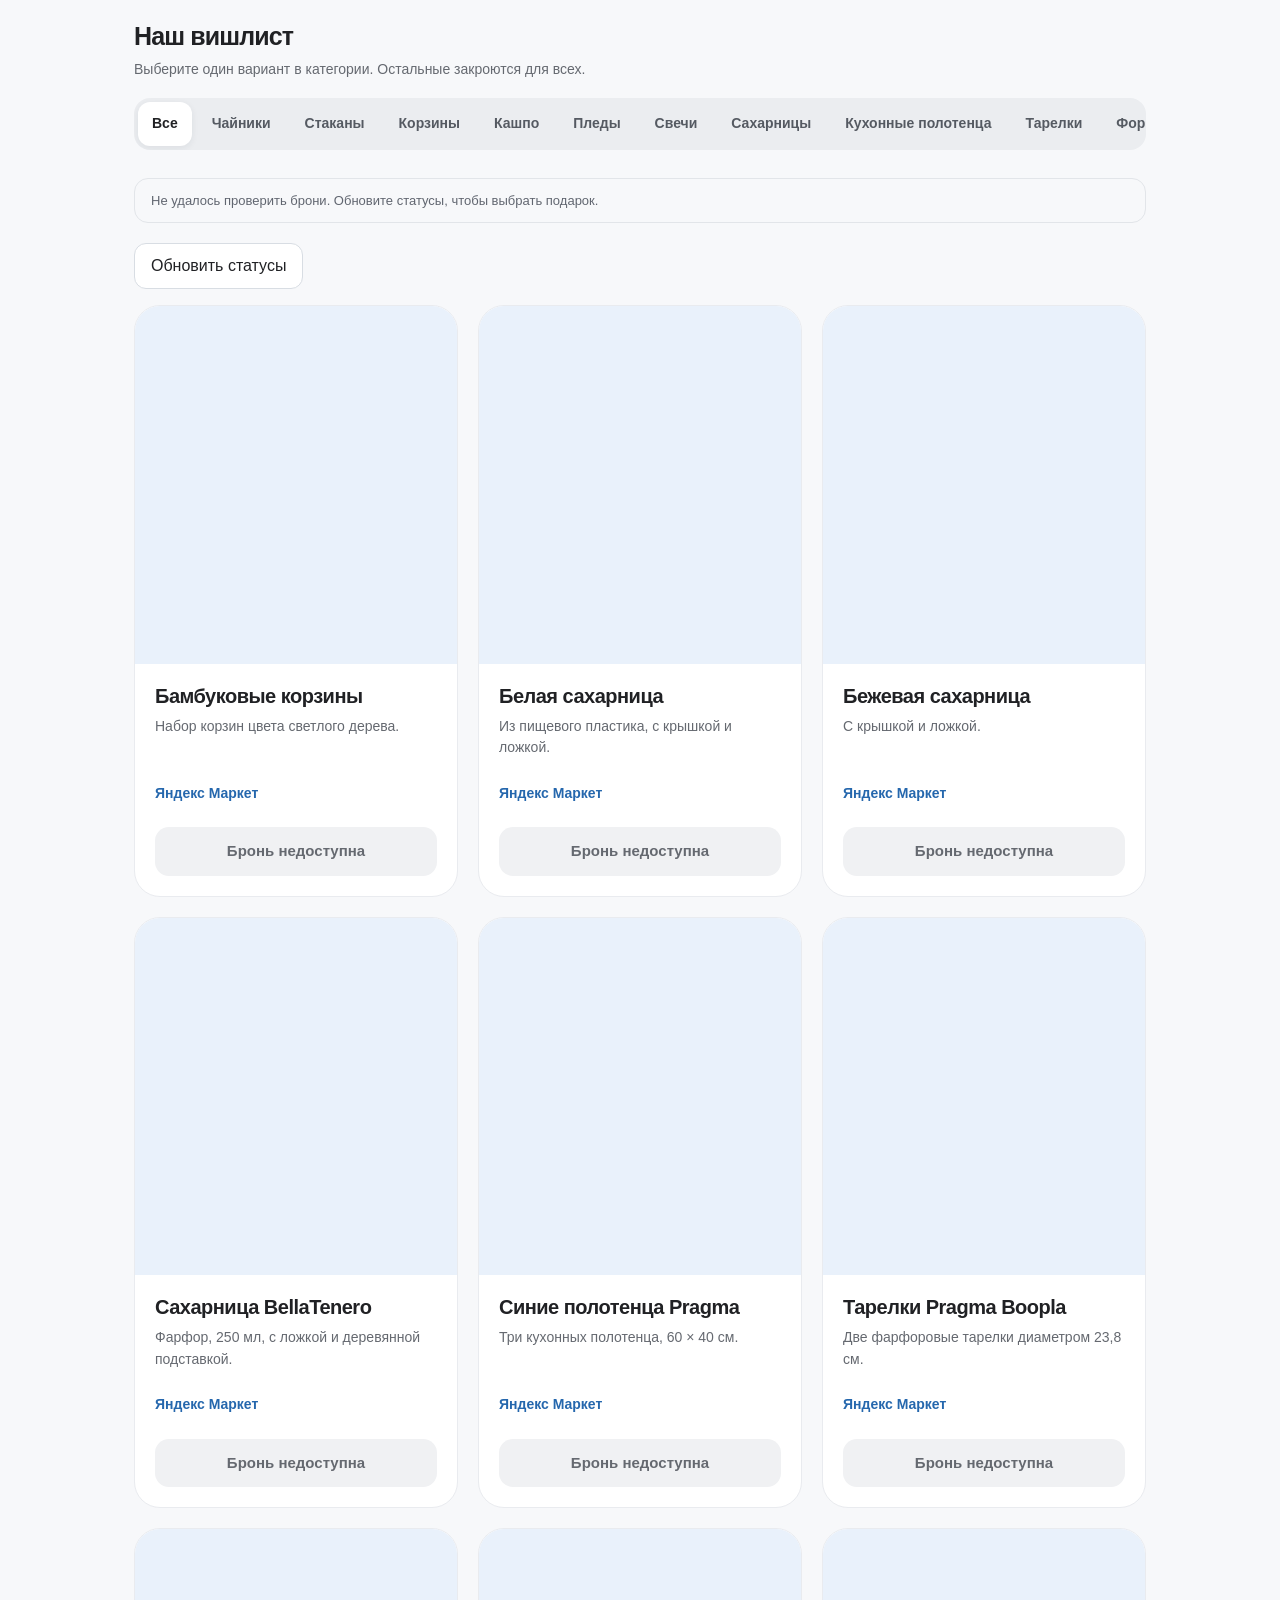
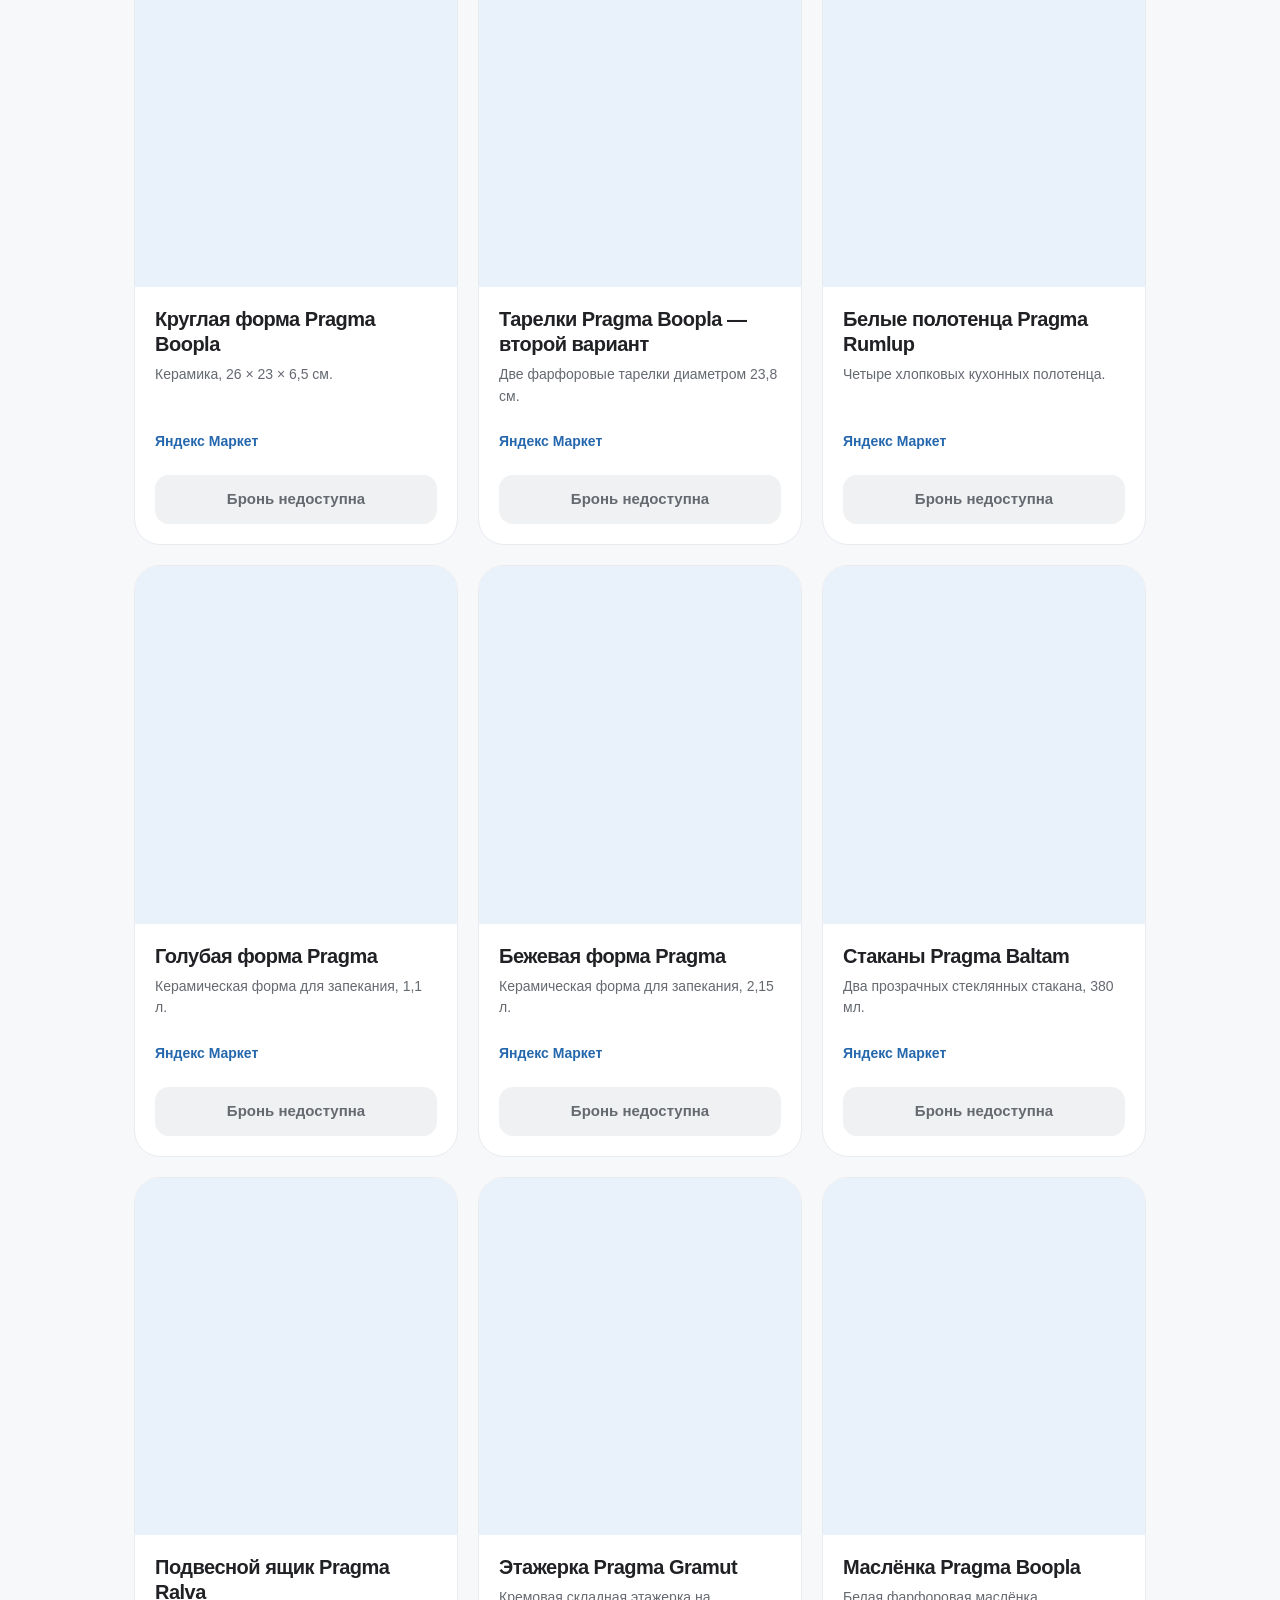
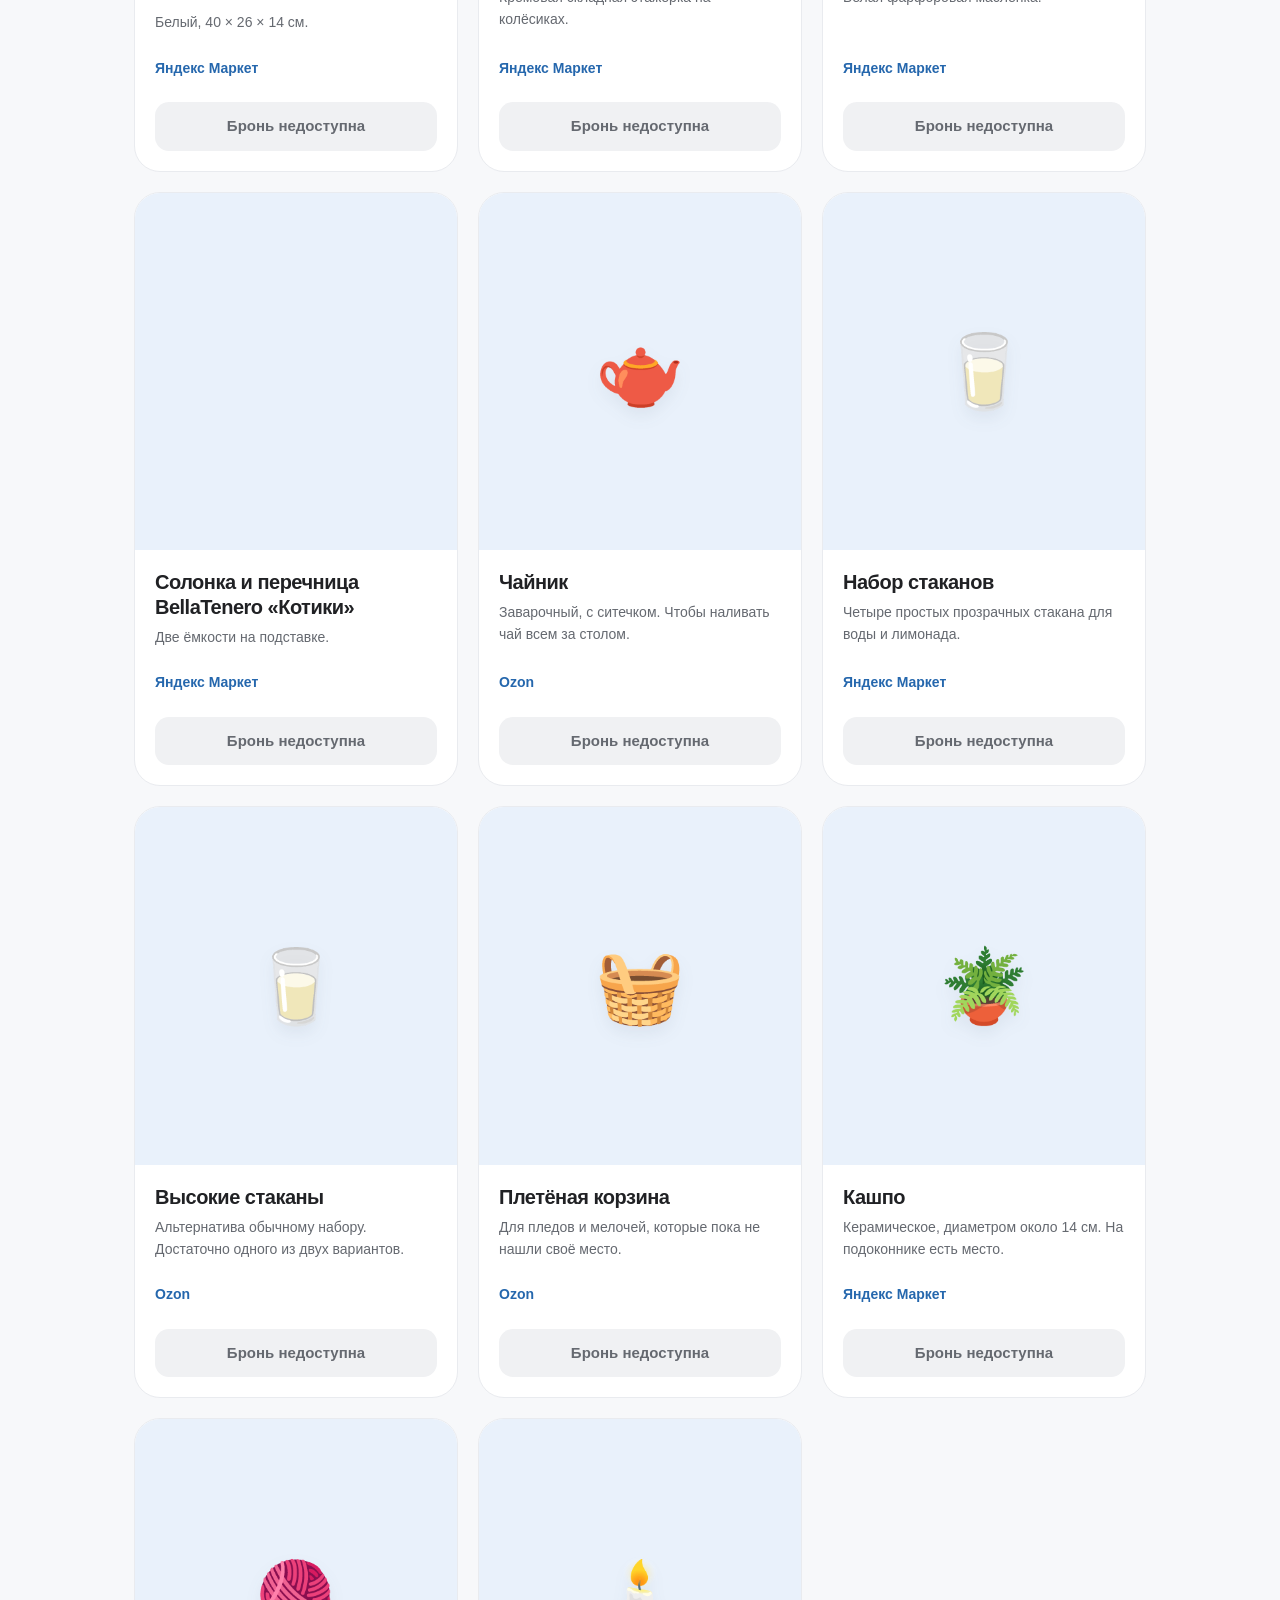
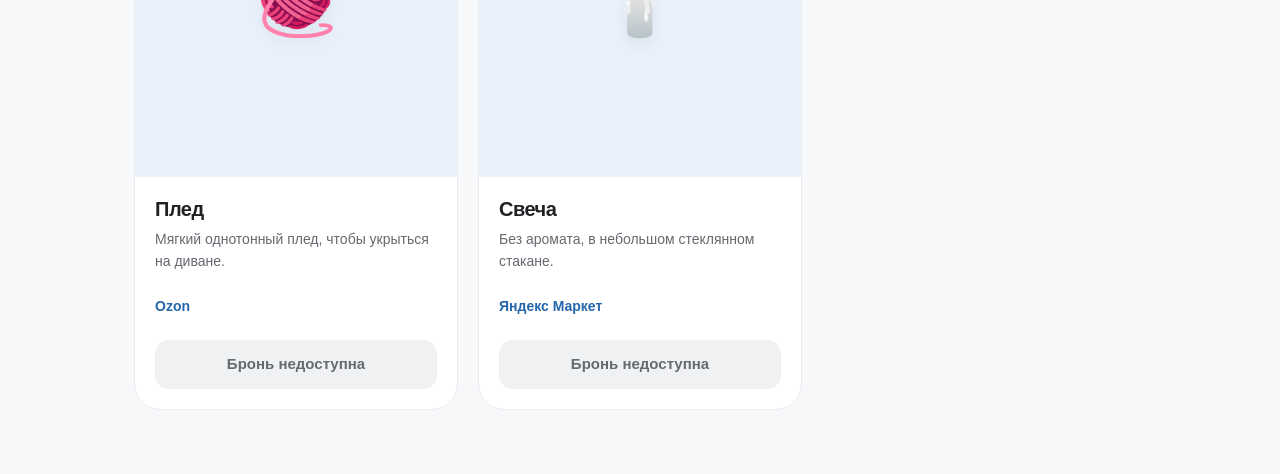
==== index.html @ 5a249d74 "first commit" ====
<!doctype html>
<html lang="ru">
<head>
  <meta charset="utf-8">
  <meta name="viewport" content="width=device-width, initial-scale=1">
  <meta name="description" content="Подарки, которым мы будем рады на новоселье.">
  <meta name="theme-color" content="#f7f8fa">
  <title>Вишлист на новоселье</title>
  <link rel="stylesheet" href="styles.css">
  <script src="gifts.js" defer></script>
  <script src="config.js" defer></script>
  <script src="app.js" defer></script>
</head>
<body>
  <main class="shell">
    <section class="catalog" aria-labelledby="catalog-title">
      <div class="catalog-intro"><h1 id="catalog-title">Наш вишлист</h1><p>Выберите один вариант в категории. Остальные закроются для всех.</p></div>
      <div class="catalog-heading">
        <div id="filters" class="filters" role="group" aria-label="Категории подарков"></div>
      </div>
      <noscript><p class="notice">Включите JavaScript, чтобы увидеть подарки и их статусы.</p></noscript>
      <p id="notice" class="notice" hidden></p>
      <button id="retry" type="button" class="retry" hidden>Обновить статусы</button>
      <div id="gifts" class="gift-grid" aria-busy="true"></div>
      <p id="feedback" class="toast" role="status"></p>
    </section>
  </main>
</body>
</html>
---- styles.css ----
:root {
  color-scheme: light;
  font-family: -apple-system, BlinkMacSystemFont, "Segoe UI", sans-serif;
  color: #202124;
  background: #f7f8fa;
  font-synthesis: none;
  line-height: 1.5;
  -webkit-font-smoothing: antialiased;
}
*, *::before, *::after { box-sizing: border-box; }
[hidden] { display: none !important; }
body { margin: 0; }
button, a { font: inherit; -webkit-tap-highlight-color: transparent; touch-action: manipulation; }
button { cursor: pointer; }
button:focus-visible, a:focus-visible { outline: 3px solid #2675df; outline-offset: 4px; }
button[aria-disabled="true"] { cursor: default; }
h1, h2, h3, p { margin: 0; }
.shell { max-width: 1060px; margin: auto; padding: 0 24px 64px; }
.catalog-heading { position: sticky; top: 0; z-index: 2; padding: 18px 0 16px; margin-bottom: 12px; background: #f7f8faf2; backdrop-filter: blur(18px); -webkit-backdrop-filter: blur(18px); }
.catalog-intro { padding-top: 18px; }
#catalog-title { font-size: 25px; letter-spacing: -.035em; font-weight: 700; }
.catalog-intro p { font-size: 14px; color: #656970; margin-top: 3px; }
.filters { display: flex; gap: 6px; overflow-x: auto; scrollbar-width: none; padding: 4px; background: #ebedf0; border-radius: 16px; }
.filters::-webkit-scrollbar { display: none; }
.filter { flex: 1; white-space: nowrap; border: 0; border-radius: 12px; background: transparent; color: #555a62; min-height: 44px; padding: 9px 14px; font-size: 14px; font-weight: 600; transition: background .2s, color .2s, box-shadow .2s, transform .15s; }
.filter[aria-pressed="true"] { background: white; color: #202124; box-shadow: 0 2px 7px #19283e12; }
.filter:active { transform: scale(.96); }
.gift-grid { display: grid; grid-template-columns: repeat(3, minmax(0, 1fr)); gap: 20px; }
.gift { min-width: 0; background: white; border-radius: 26px; overflow: hidden; border: 1px solid #e9ebef; display: flex; flex-direction: column; }
.gift-header { position: relative; display: grid; place-items: center; aspect-ratio: 9 / 10; background: #e9f1fb; }
.gift-header:has(.gift-photo.is-loaded) { background: white; }
.gift[data-category="home"] .gift-header { background: #e4f2e9; }
.gift[data-category="comfort"] .gift-header { background: #eee9f8; }
.gift-icon { font-size: 72px; line-height: 1; filter: drop-shadow(0 8px 8px #33405412); transition: transform .3s ease; }
.gift-photo { position: absolute; inset: 0; width: 100%; height: 100%; object-fit: cover; visibility: hidden; }
.gift-photo.is-loaded { visibility: visible; }
.gift-status { z-index: 1; }
.gift-status { position: absolute; top: 14px; right: 14px; font-size: 12px; font-weight: 650; padding: 6px 10px; border-radius: 20px; background: #ffffffed; color: #555a62; }
.gift[data-owner="true"] .gift-status { color: #266448; }
.gift-body { padding: 20px; display: flex; flex-direction: column; gap: 12px; flex: 1; }
.gift h3 { font-size: 20px; line-height: 1.25; font-weight: 650; letter-spacing: -.025em; }
.gift-description { margin-top: 7px; color: #656970; font-size: 14px; line-height: 1.55; }
.gift-stores { display: flex; flex-wrap: wrap; gap: 4px 16px; margin-top: auto; }
.gift-stores a { color: #2567ad; min-height: 44px; display: inline-flex; align-items: center; text-decoration: none; font-size: 14px; font-weight: 550; }
.gift-stores a:hover { text-decoration: underline; text-underline-offset: 4px; }
.gift-action { min-height: 48px; padding: 12px 16px; width: 100%; border: 1px solid transparent; border-radius: 14px; color: white; background: #202124; font-weight: 600; font-size: 15px; transition: background .2s, color .2s, transform .15s; }
.gift-action:active:not([aria-disabled="true"]) { transform: scale(.975); }
.gift-action[data-release="true"] { background: #e9f3ec; color: #266448; }
.gift-action[aria-disabled="true"] { background: #f0f1f3; color: #656970; }
.notice { font-size: 13px; line-height: 1.5; padding: 12px 16px; margin-bottom: 20px; color: #616670; border: 1px solid #e2e5e9; border-radius: 14px; }
.retry { min-height: 44px; padding: 10px 16px; border: 1px solid #d8dde3; border-radius: 12px; margin-bottom: 16px; background: white; color: #202124; }
.visually-hidden { position: absolute; width: 1px; height: 1px; overflow: hidden; clip-path: inset(50%); white-space: nowrap; }
@media (hover: hover) {
  .gift-action:hover:not([aria-disabled="true"]) { background: #383b40; }
  .gift-action[data-release="true"]:hover { background: #d8ebdf; }
  .gift:hover .gift-icon { transform: translateY(-3px) rotate(-3deg); }
}
@media (max-width: 800px) {
  .gift-grid { grid-template-columns: repeat(2, minmax(0, 1fr)); gap: 16px; }
}
@media (max-width: 540px) {
  .shell { padding: 0 20px calc(32px + env(safe-area-inset-bottom)); }
  .catalog-heading { margin-inline: -20px; padding: 16px 20px 12px; }
  .catalog-intro { padding-top: 16px; }
  .catalog-intro p { font-size: 13px; }
  .filter { padding-inline: 10px; font-size: 13px; }
  .gift-grid { gap: 10px; }
  .gift { border-radius: 18px; overflow-wrap: anywhere; }
  .gift-body { padding: 12px; gap: 8px; }
  .gift h3 { font-size: 16px; }
  .gift-description, .gift-stores a { font-size: 13px; }
  .gift-icon { font-size: 48px; }
  .gift-status { top: 8px; right: 8px; max-width: calc(100% - 16px); padding: 4px 7px; font-size: 11px; text-align: center; }
  .gift-action { height: 48px; padding: 4px 6px; font-size: 13px; line-height: 1.2; }
}
@media (prefers-reduced-motion: reduce) {
  *, *::before, *::after { animation: none !important; transition: none !important; scroll-behavior: auto !important; }
}

.toast { position: fixed; z-index: 5; bottom: calc(20px + env(safe-area-inset-bottom)); left: 50%; transform: translateX(-50%); width: max-content; max-width: calc(100% - 40px); padding: 12px 18px; border-radius: 16px; background: #202124; color: white; box-shadow: 0 6px 24px #0002; font-size: 14px; pointer-events: none; opacity: 1; transition: opacity .2s; }
.toast:empty { opacity: 0; padding: 0; }
@media (prefers-reduced-motion: reduce) { .toast { transition: none; } }
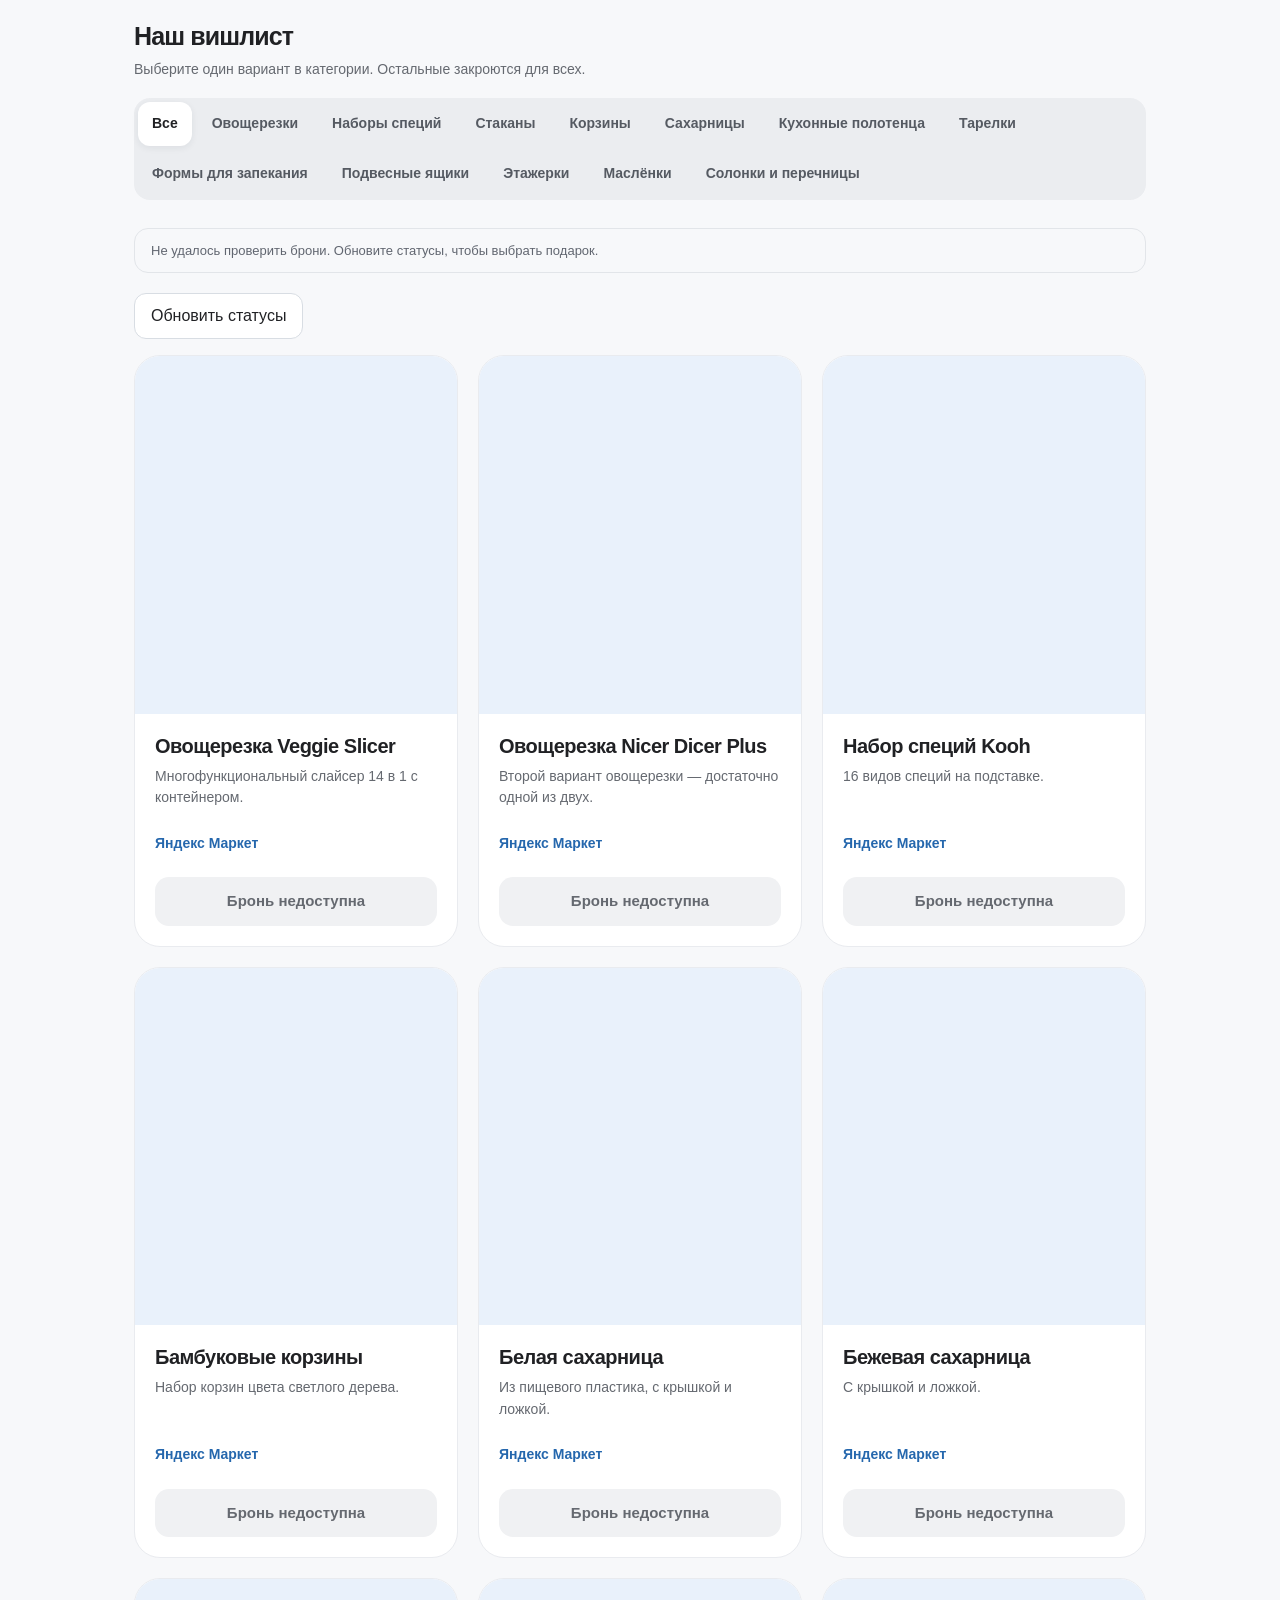
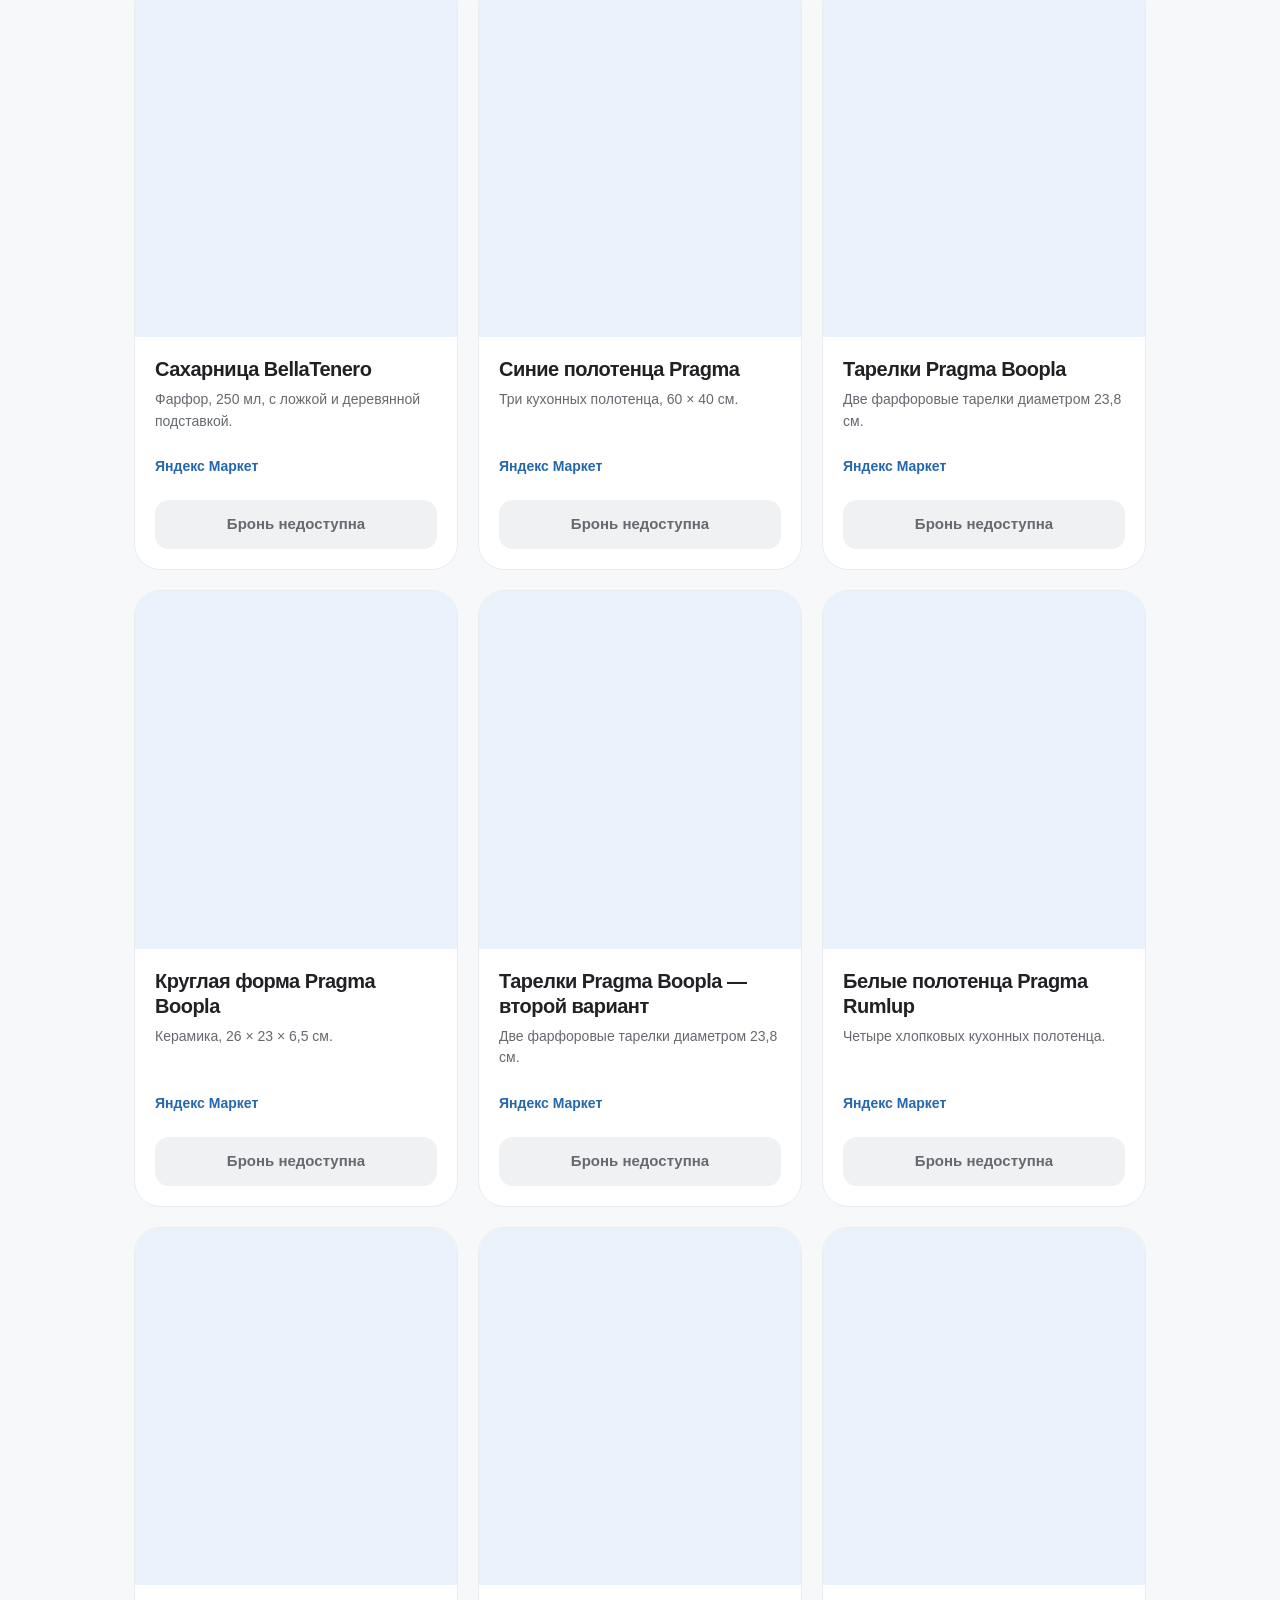
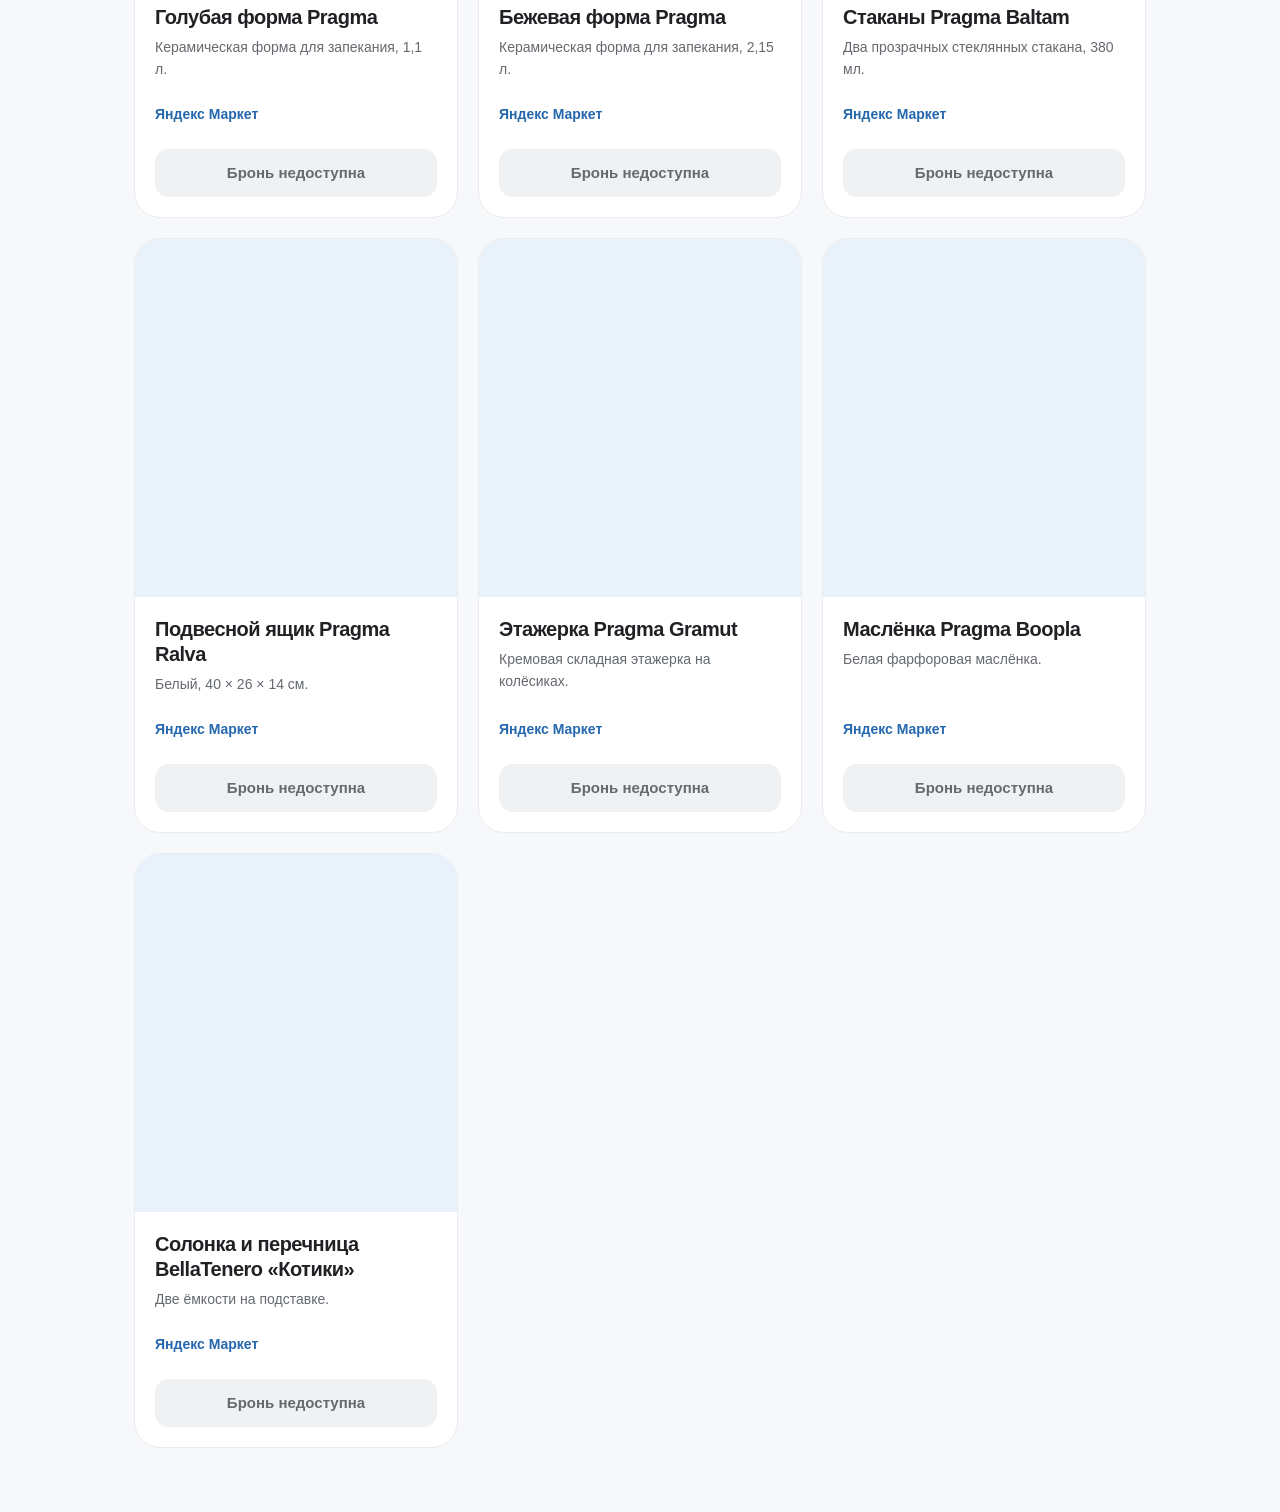
==== commit 5c13d0b0: "Refresh cached catalogue and booking script" ====
--- a/index.html
+++ b/index.html
@@ -7,9 +7,9 @@
   <meta name="theme-color" content="#f7f8fa">
   <title>Вишлист на новоселье</title>
   <link rel="stylesheet" href="styles.css">
-  <script src="gifts.js" defer></script>
+  <script src="gifts.js?v=20261117-2" defer></script>
   <script src="config.js" defer></script>
-  <script src="app.js" defer></script>
+  <script src="app.js?v=20261117-2" defer></script>
 </head>
 <body>
   <main class="shell">
--- a/styles.css
+++ b/styles.css
@@ -20,9 +20,8 @@
 .catalog-intro { padding-top: 18px; }
 #catalog-title { font-size: 25px; letter-spacing: -.035em; font-weight: 700; }
 .catalog-intro p { font-size: 14px; color: #656970; margin-top: 3px; }
-.filters { display: flex; gap: 6px; overflow-x: auto; scrollbar-width: none; padding: 4px; background: #ebedf0; border-radius: 16px; }
-.filters::-webkit-scrollbar { display: none; }
-.filter { flex: 1; white-space: nowrap; border: 0; border-radius: 12px; background: transparent; color: #555a62; min-height: 44px; padding: 9px 14px; font-size: 14px; font-weight: 600; transition: background .2s, color .2s, box-shadow .2s, transform .15s; }
+.filters { display: flex; flex-wrap: wrap; gap: 6px; padding: 4px; background: #ebedf0; border-radius: 16px; }
+.filter { flex: 0 0 auto; white-space: nowrap; border: 0; border-radius: 12px; background: transparent; color: #555a62; min-height: 44px; padding: 9px 14px; font-size: 14px; font-weight: 600; transition: background .2s, color .2s, box-shadow .2s, transform .15s; }
 .filter[aria-pressed="true"] { background: white; color: #202124; box-shadow: 0 2px 7px #19283e12; }
 .filter:active { transform: scale(.96); }
 .gift-grid { display: grid; grid-template-columns: repeat(3, minmax(0, 1fr)); gap: 20px; }
@@ -63,6 +62,9 @@
   .catalog-heading { margin-inline: -20px; padding: 16px 20px 12px; }
   .catalog-intro { padding-top: 16px; }
   .catalog-intro p { font-size: 13px; }
+  .filters { flex-wrap: nowrap; overflow-x: auto; scrollbar-width: thin; scrollbar-color: #a5abb4 transparent; }
+  .filters::-webkit-scrollbar { height: 4px; }
+  .filters::-webkit-scrollbar-thumb { background: #a5abb4; border-radius: 4px; }
   .filter { padding-inline: 10px; font-size: 13px; }
   .gift-grid { gap: 10px; }
   .gift { border-radius: 18px; overflow-wrap: anywhere; }
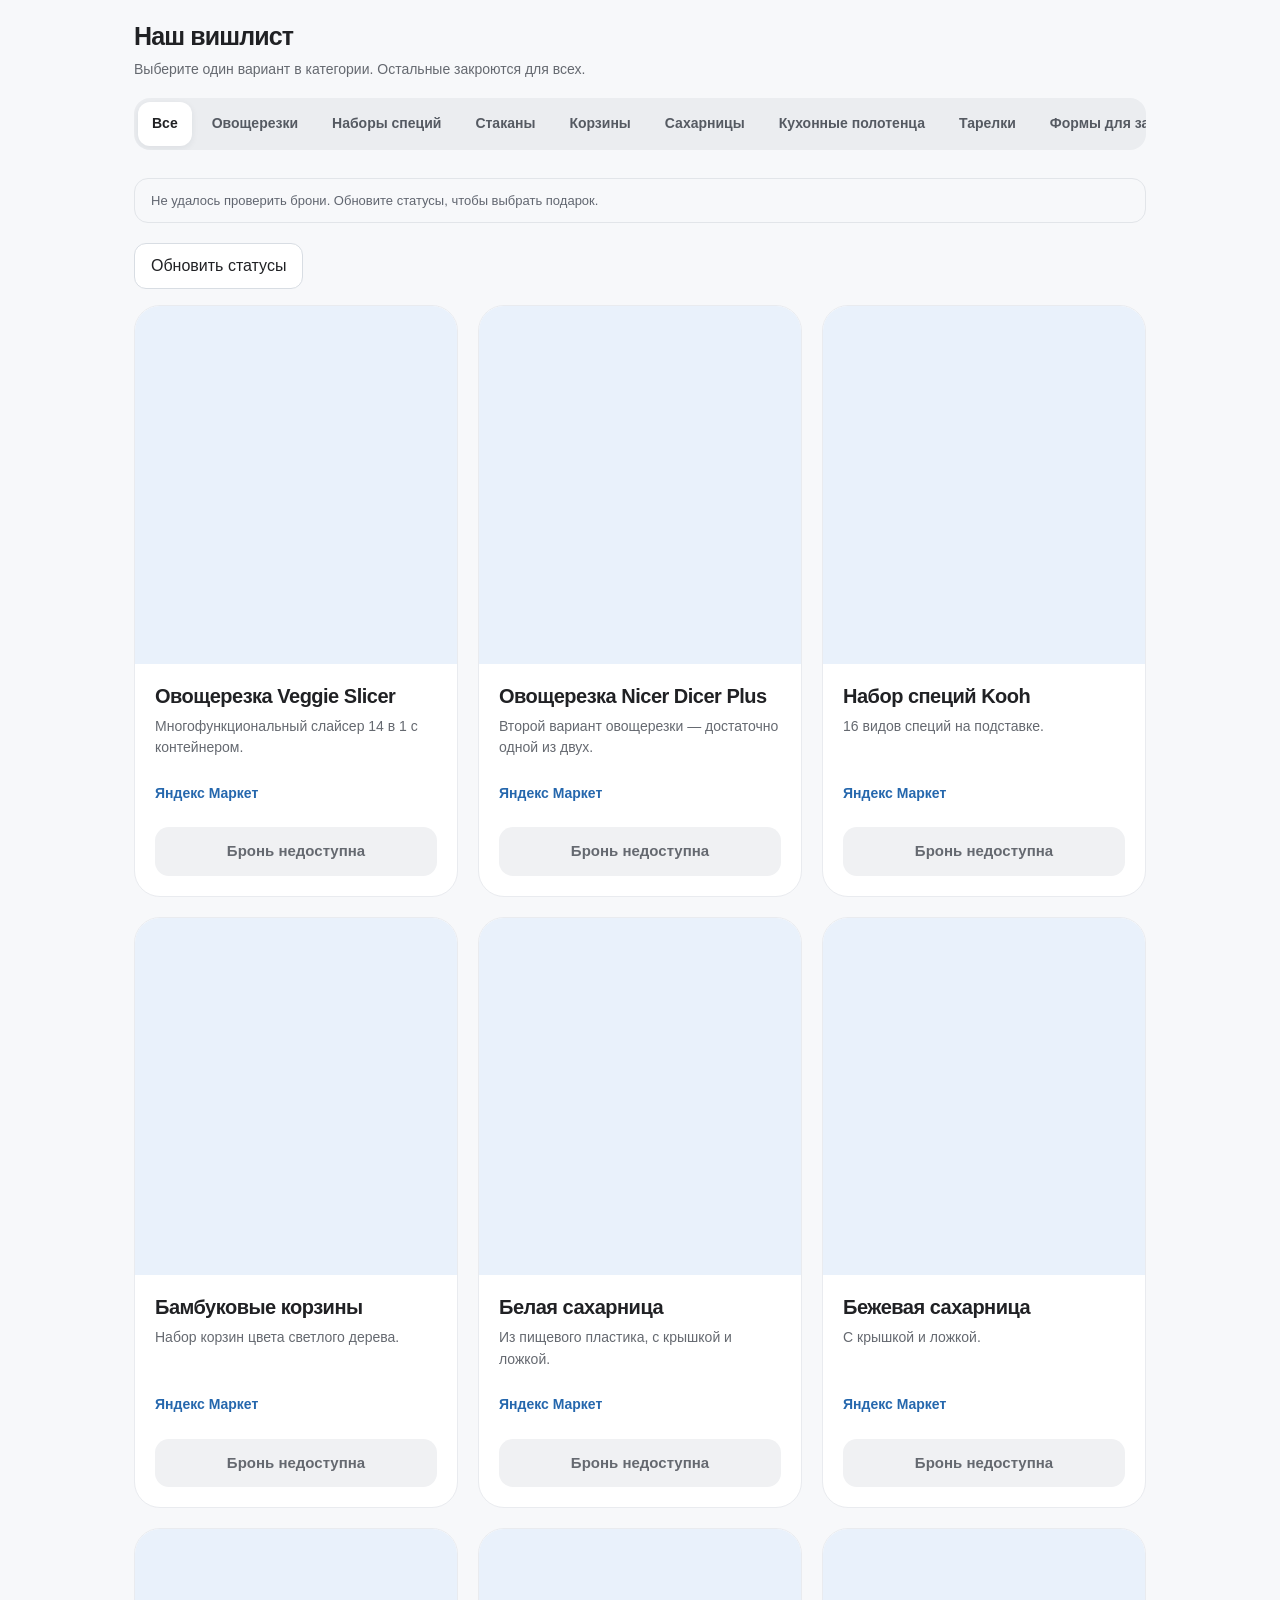
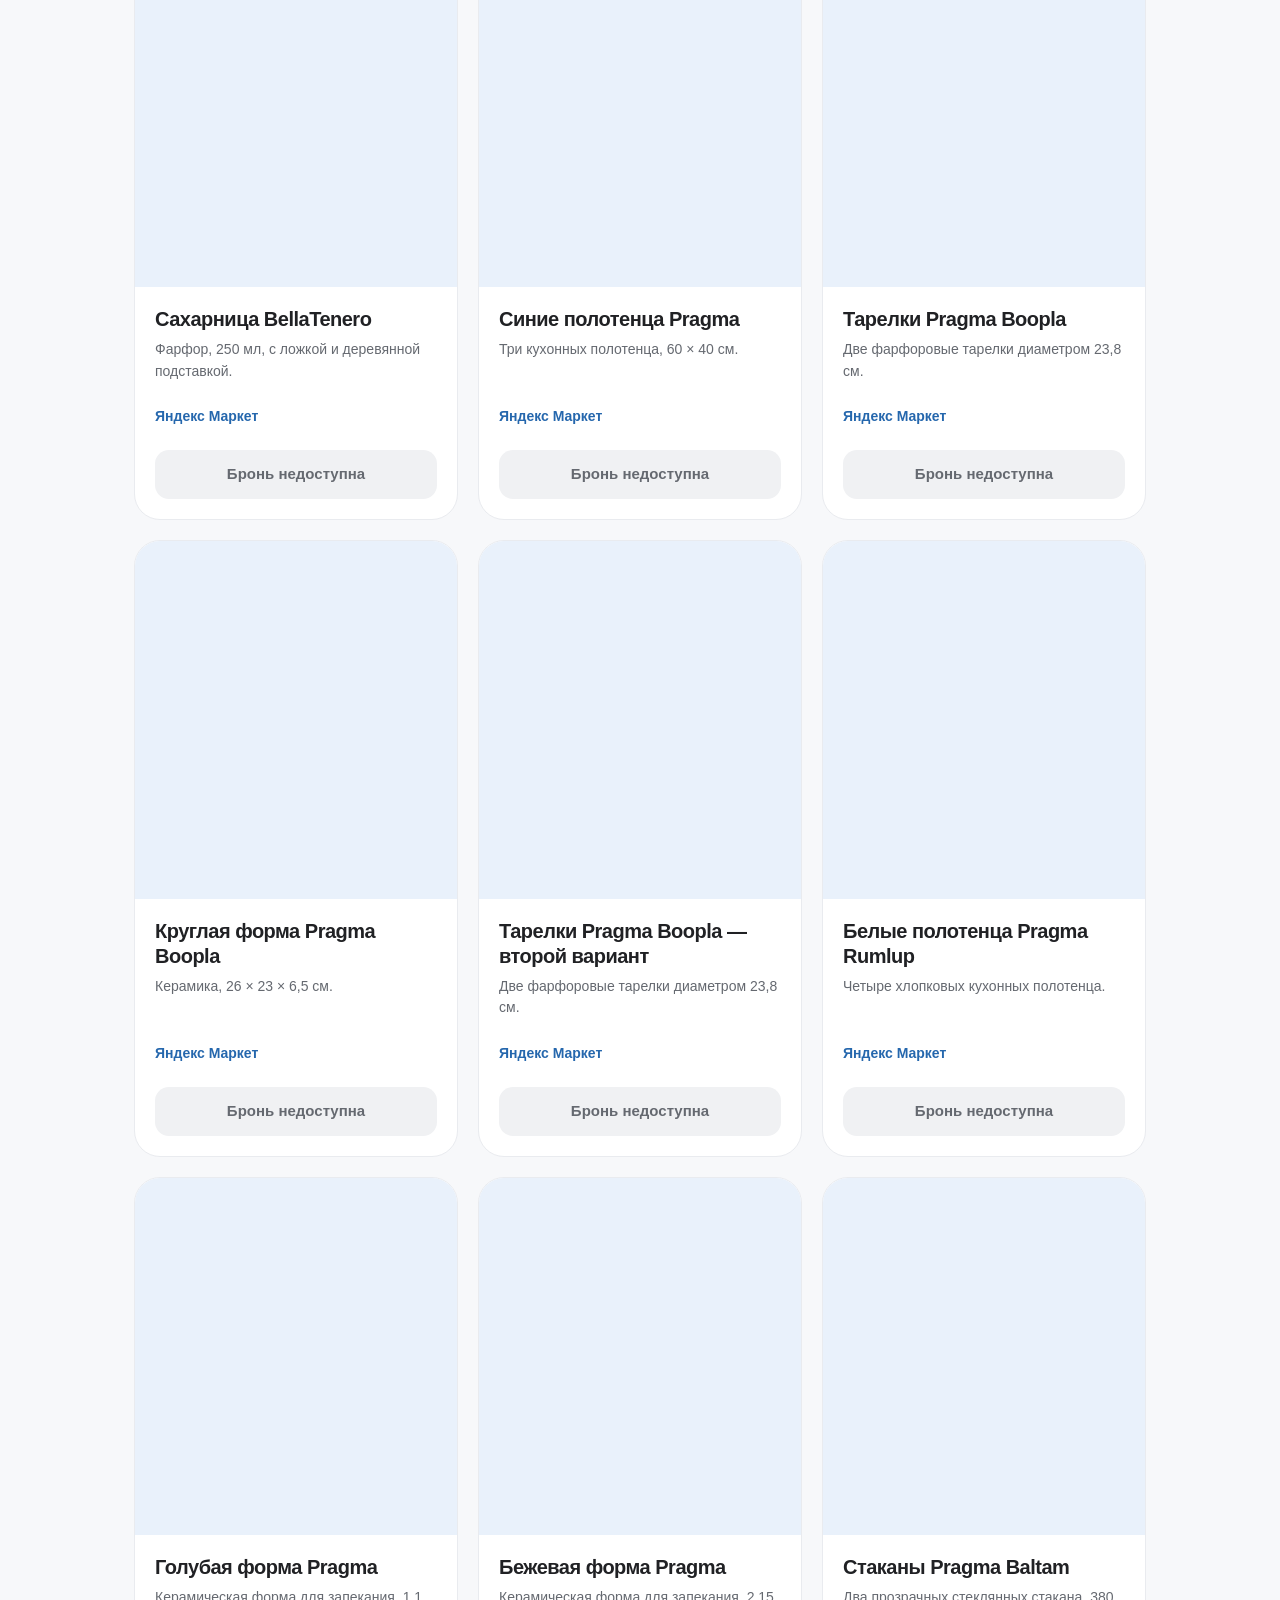
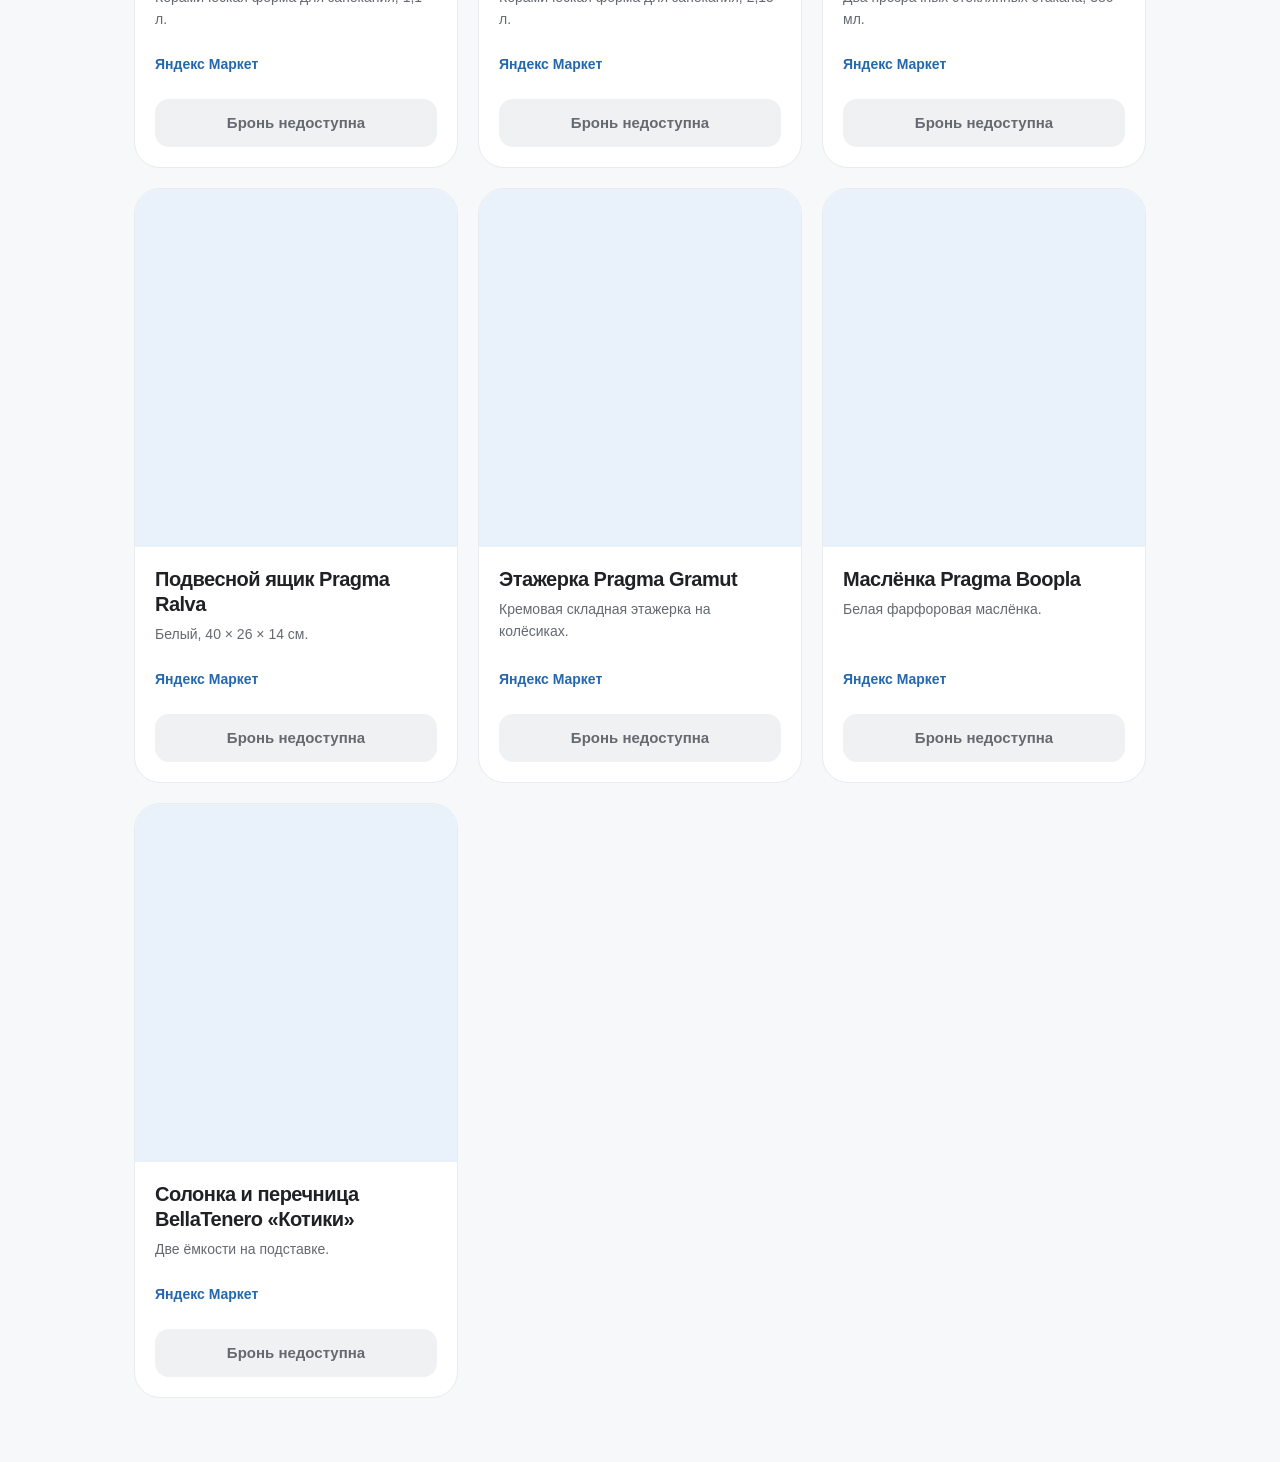
==== commit 55ee3c1c: "Add wheel and right-drag scrolling for category filters" ====
--- a/index.html
+++ b/index.html
@@ -6,10 +6,10 @@
   <meta name="description" content="Подарки, которым мы будем рады на новоселье.">
   <meta name="theme-color" content="#f7f8fa">
   <title>Вишлист на новоселье</title>
-  <link rel="stylesheet" href="styles.css">
+  <link rel="stylesheet" href="styles.css?v=20261117-3">
   <script src="gifts.js?v=20261117-2" defer></script>
   <script src="config.js" defer></script>
-  <script src="app.js?v=20261117-2" defer></script>
+  <script src="app.js?v=20261117-3" defer></script>
 </head>
 <body>
   <main class="shell">
--- a/styles.css
+++ b/styles.css
@@ -20,7 +20,10 @@
 .catalog-intro { padding-top: 18px; }
 #catalog-title { font-size: 25px; letter-spacing: -.035em; font-weight: 700; }
 .catalog-intro p { font-size: 14px; color: #656970; margin-top: 3px; }
-.filters { display: flex; flex-wrap: wrap; gap: 6px; padding: 4px; background: #ebedf0; border-radius: 16px; }
+.filters { display: flex; flex-wrap: nowrap; gap: 6px; overflow-x: auto; scrollbar-width: thin; scrollbar-color: #a5abb4 transparent; padding: 4px; background: #ebedf0; border-radius: 16px; }
+.filters::-webkit-scrollbar { height: 4px; }
+.filters::-webkit-scrollbar-thumb { background: #a5abb4; border-radius: 4px; }
+.filters.is-dragging, .filters.is-dragging .filter { cursor: grabbing; user-select: none; }
 .filter { flex: 0 0 auto; white-space: nowrap; border: 0; border-radius: 12px; background: transparent; color: #555a62; min-height: 44px; padding: 9px 14px; font-size: 14px; font-weight: 600; transition: background .2s, color .2s, box-shadow .2s, transform .15s; }
 .filter[aria-pressed="true"] { background: white; color: #202124; box-shadow: 0 2px 7px #19283e12; }
 .filter:active { transform: scale(.96); }
@@ -62,9 +65,6 @@
   .catalog-heading { margin-inline: -20px; padding: 16px 20px 12px; }
   .catalog-intro { padding-top: 16px; }
   .catalog-intro p { font-size: 13px; }
-  .filters { flex-wrap: nowrap; overflow-x: auto; scrollbar-width: thin; scrollbar-color: #a5abb4 transparent; }
-  .filters::-webkit-scrollbar { height: 4px; }
-  .filters::-webkit-scrollbar-thumb { background: #a5abb4; border-radius: 4px; }
   .filter { padding-inline: 10px; font-size: 13px; }
   .gift-grid { gap: 10px; }
   .gift { border-radius: 18px; overflow-wrap: anywhere; }
